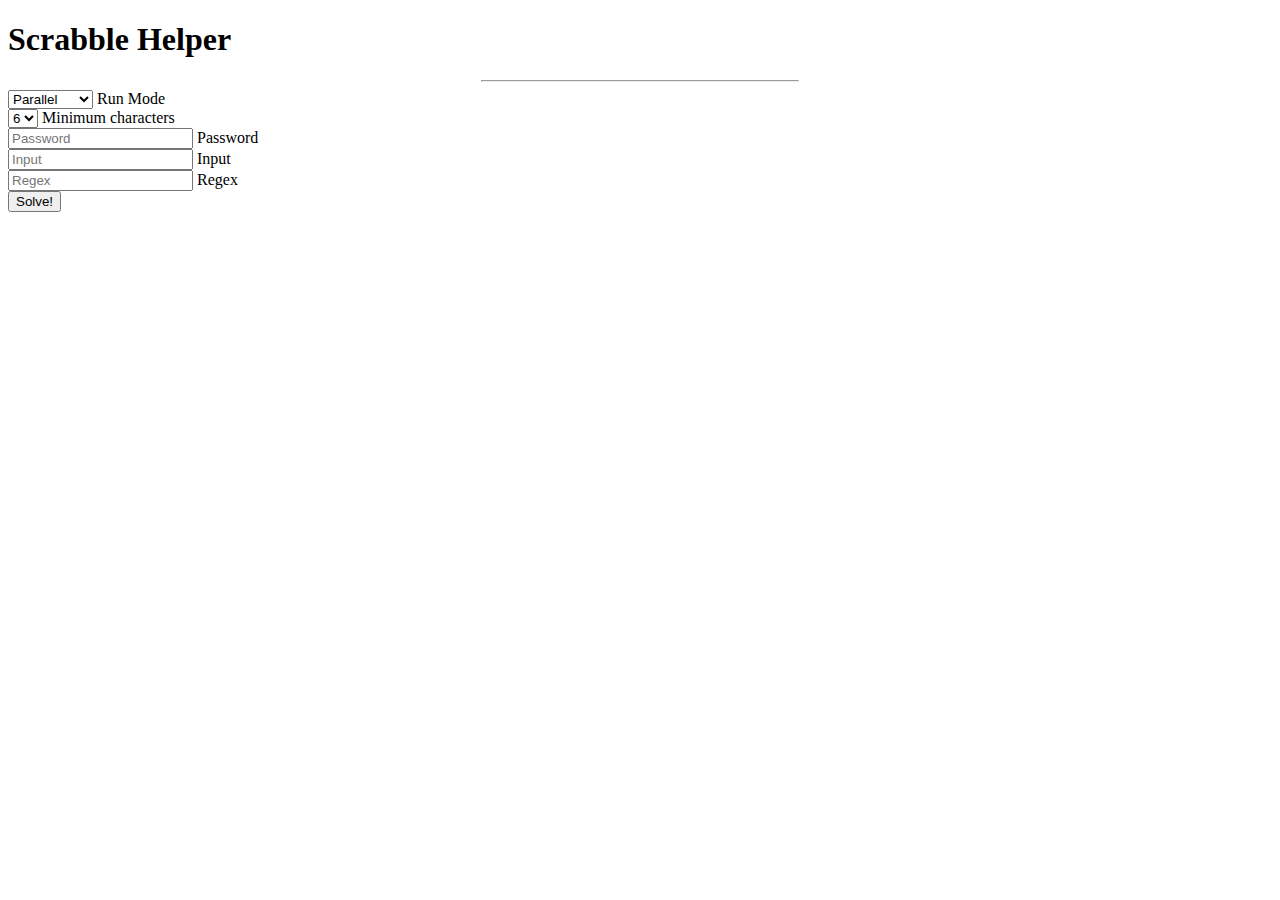
==== src/main/webapp/index.html @ de40abd3 "Version 4 - Cancellable operations." ====
<!doctype html>
<html lang="en">

<head>
    <title>Scrabble Helper</title>

    <meta charset="utf-8">
    <meta name="viewport" content="width=device-width, initial-scale=1">
    <meta name="description" content="A Scrabble Helper application">

    <link rel="stylesheet" href="index.css">

    <!-- Bootstrap CSS -->
    <link rel="stylesheet"
          href="https://cdn.jsdelivr.net/npm/bootstrap@5.0.2/dist/css/bootstrap.min.css" 
          integrity="sha384-EVSTQN3/azprG1Anm3QDgpJLIm9Nao0Yz1ztcQTwFspd3yD65VohhpuuCOmLASjC"
          crossorigin="anonymous">
</head>

<body class="bg-light">
    <div class="container text-dark text-center">
        <!-- Title -->
        <div class="row mt-3 g-0">
            <div class="col-md-auto mx-auto">
                <h1>Scrabble Helper</h1>
                <div id="versions" class="version font-monospace"></div>
                <hr class="mx-auto" />
            </div>
        </div>

        <div class="row g-0 my-3">
            <div class="col-md-auto mx-auto">
                <div id="form">
                    <div class="form-floating mb-2">
                        <select id="mode" class="form-select text-center">
                            <option value="true" selected="selected">Parallel</option>
                            <option value="false">Sequential</option>
                        </select>
                        <label for="mode">Run Mode</label>
                    </div>
                    <div class="form-floating mb-2">
                        <select id="minChars" class="form-select text-center">
                            <option value="2">2</option>
                            <option value="3">3</option>
                            <option value="4">4</option>
                            <option value="5">5</option>
                            <option value="6" selected="selected">6</option>
                            <option value="7">7</option>
                            <option value="8">8</option>
                            <option value="9">9</option>
                        </select>
                        <label for="minChars">Minimum characters</label>
                    </div>
                    <div class="form-floating mb-2">
                        <input id="password" type="password" class="form-control text-center" placeholder="Password" />
                        <label for="password">Password</label>
                    </div>
                    <div class="form-floating mb-2">
                        <input id="input" type="text" class="form-control text-center" placeholder="Input" />
                        <label for="input">Input</label>
                    </div>
                    <div class="form-floating mb-2">
                        <input id="regex" type="text" class="form-control text-center" placeholder="Regex" />
                        <label for="regex">Regex</label>
                    </div>
                
                    <button id="solveButton" type="button" class="btn btn-primary">Solve!</button>
                </div>

                <div id="running" class="font-monospace fs-6">
                    <button id="cancelButton" type="button" class="btn btn-secondary mb-3">Cancel</button>
                    <div id="summary" class=""></div>
                    <hr class="mx-auto" />
                    <progress id="progressBar" value="0" max="100"></progress>
                    <div id="progressText"></div>
                    <hr class="mx-auto" />
                    <div id="solutions" class="fs-5"></div>
                </div>
            </div>
        </div>
    </div>

    <script type="text/javascript" src="index.js"></script>
</body>

</html>
---- src/main/webapp/index.css ----
body {
    margin-bottom: 40px;
    -webkit-background-size: cover;
    -moz-background-size: cover;
    background-size: cover;
    -o-background-size: cover;
}

hr {
    width: 25%;
}

progress {
    width: 90%
}

.version {
    font-size: x-small;
}
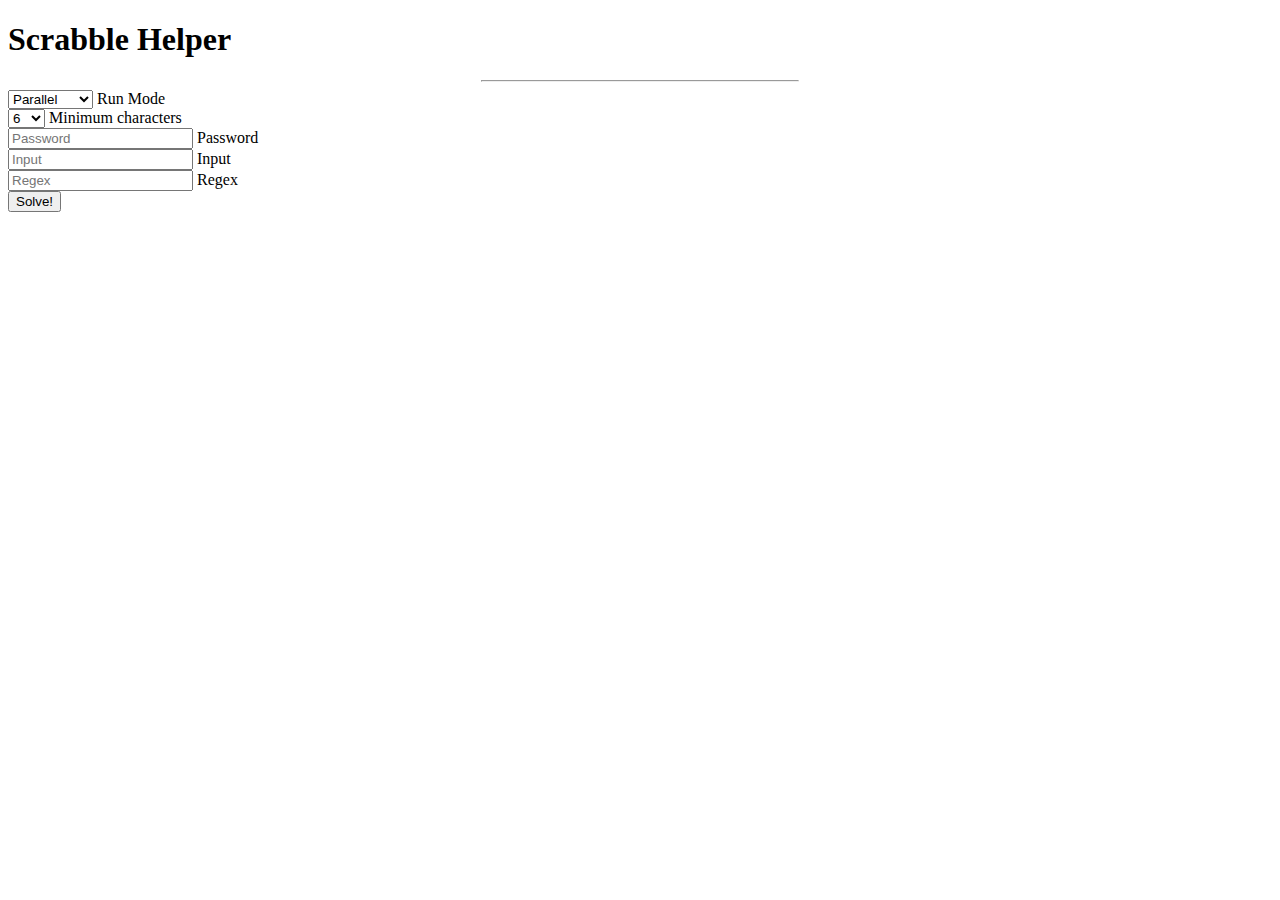
==== commit 5807f952: "Keeps Done operations for 7 days. Minor UI tweaks. Minor code refactoring." ====
--- a/src/main/webapp/index.html
+++ b/src/main/webapp/index.html
@@ -31,6 +31,11 @@
         <div class="row g-0 my-3">
             <div class="col-md-auto mx-auto">
                 <div id="form">
+                    <div id="currentlyRunningDiv" class="form-floating mb-2">
+                        <select id="currentlyRunning" class="form-select text-center">
+                        </select>
+                        <label for="currentlyRunning">Reconnect</label>
+                    </div>
                     <div class="form-floating mb-2">
                         <select id="mode" class="form-select text-center">
                             <option value="true" selected="selected">Parallel</option>
@@ -48,6 +53,11 @@
                             <option value="7">7</option>
                             <option value="8">8</option>
                             <option value="9">9</option>
+                            <option value="10">10</option>
+                            <option value="11">11</option>
+                            <option value="12">12</option>
+                            <option value="13">13</option>
+                            <option value="14">14</option>
                         </select>
                         <label for="minChars">Minimum characters</label>
                     </div>
@@ -69,7 +79,7 @@
 
                 <div id="running" class="font-monospace fs-6">
                     <button id="cancelButton" type="button" class="btn btn-secondary mb-3">Cancel</button>
-                    <div id="summary" class=""></div>
+                    <div id="summary" class="summary"></div>
                     <hr class="mx-auto" />
                     <progress id="progressBar" value="0" max="100"></progress>
                     <div id="progressText"></div>
--- a/src/main/webapp/index.css
+++ b/src/main/webapp/index.css
@@ -14,6 +14,10 @@
     width: 90%
 }
 
+.summary {
+    font-size: small;
+}
+
 .version {
     font-size: x-small;
 }
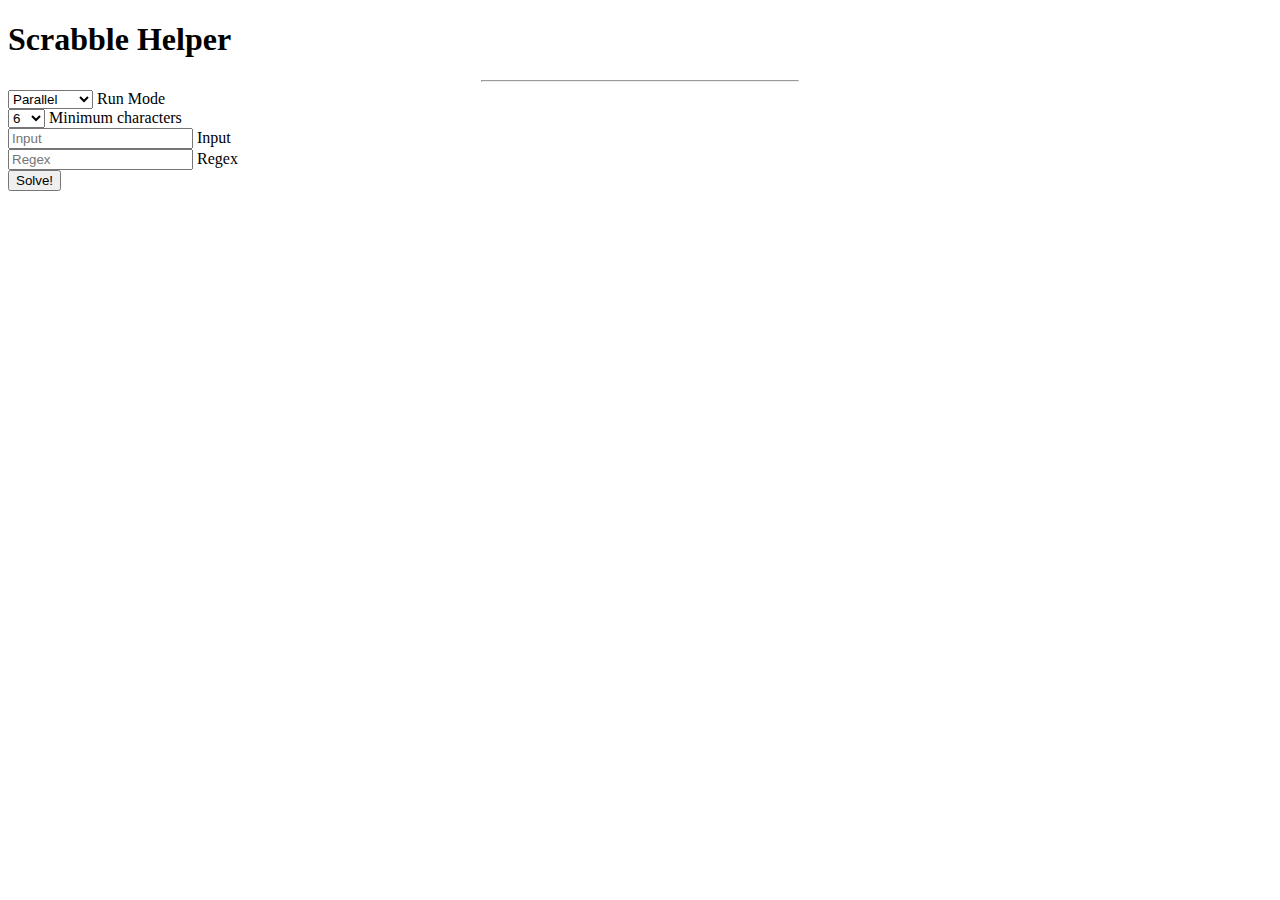
==== commit 054cef45: "Removes in-house password authentication for solve operations. Dockerization allows us to easily jus" ====
--- a/src/main/webapp/index.html
+++ b/src/main/webapp/index.html
@@ -9,6 +9,9 @@
     <meta name="description" content="A Scrabble Helper application">
 
     <link rel="stylesheet" href="index.css">
+
+    <link rel="icon" href="favicon.png">
+    <link rel="apple-touch-icon" href="favicon.png">
 
     <!-- Bootstrap CSS -->
     <link rel="stylesheet"
@@ -62,10 +65,6 @@
                         <label for="minChars">Minimum characters</label>
                     </div>
                     <div class="form-floating mb-2">
-                        <input id="password" type="password" class="form-control text-center" placeholder="Password" />
-                        <label for="password">Password</label>
-                    </div>
-                    <div class="form-floating mb-2">
                         <input id="input" type="text" class="form-control text-center" placeholder="Input" />
                         <label for="input">Input</label>
                     </div>
@@ -93,4 +92,4 @@
     <script type="text/javascript" src="index.js"></script>
 </body>
 
-</html>+</html>
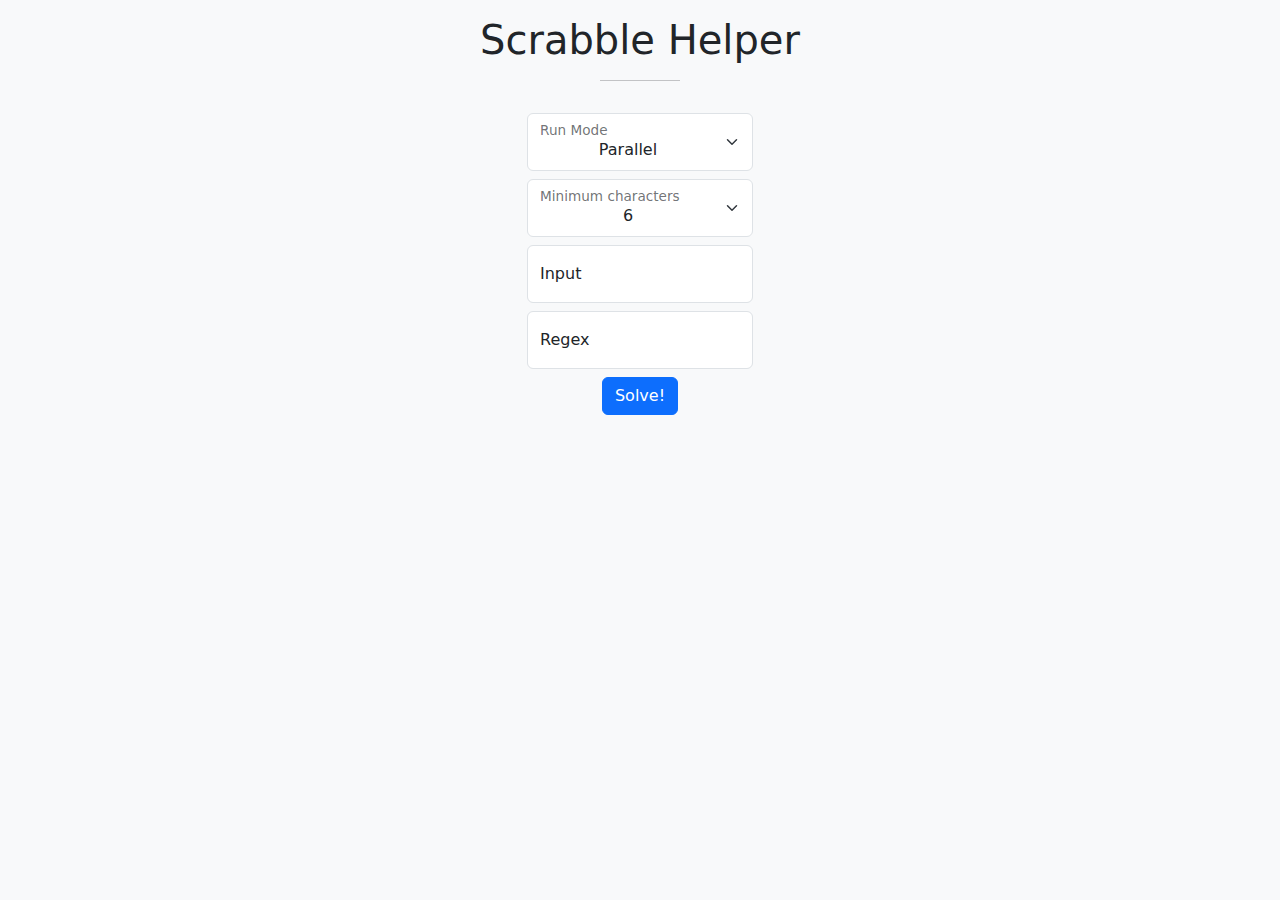
==== commit 50766877: "includes bootstrap dependency since their CDN has issues" ====
--- a/src/main/webapp/index.html
+++ b/src/main/webapp/index.html
@@ -14,10 +14,7 @@
     <link rel="apple-touch-icon" href="favicon.png">
 
     <!-- Bootstrap CSS -->
-    <link rel="stylesheet"
-          href="https://cdn.jsdelivr.net/npm/bootstrap@5.0.2/dist/css/bootstrap.min.css" 
-          integrity="sha384-EVSTQN3/azprG1Anm3QDgpJLIm9Nao0Yz1ztcQTwFspd3yD65VohhpuuCOmLASjC"
-          crossorigin="anonymous">
+    <link rel="stylesheet" href="vendor/bootstrap-5.3.2-dist/bootstrap.min.css">
 </head>
 
 <body class="bg-light">
